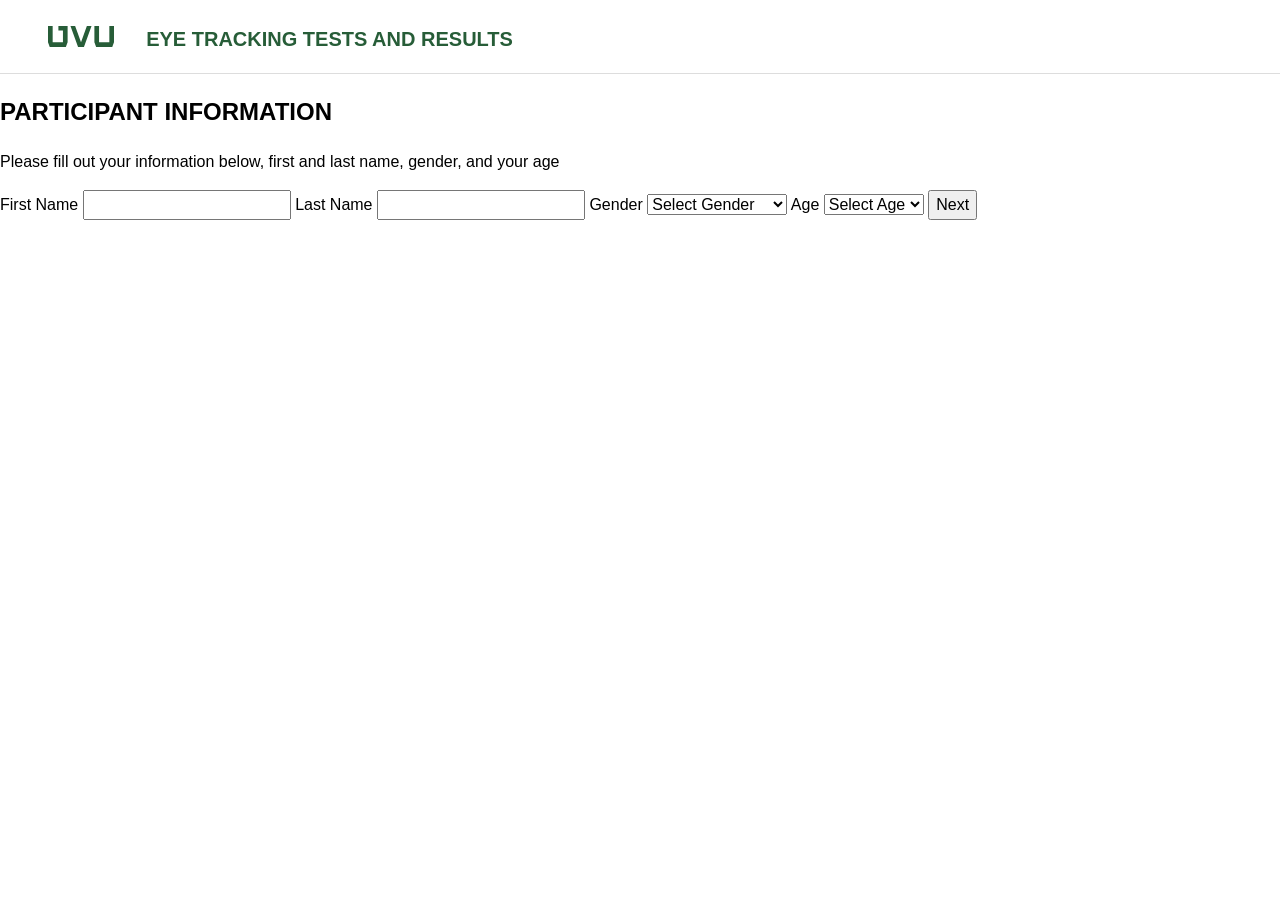
==== add-participant.html @ b54fefea "Add initial project structure and consent form - Added Rajdhani font files (Bold, Light, Medium, Reg" ====
<!DOCTYPE html>
<html lang="en">
<head>
  <meta charset="UTF-8">
  <meta name="viewport" content="width=device-width, initial-scale=1.0">
  <title>Add Participant | UVU Eye Tracking</title>
  <link rel="stylesheet" href="css/variables.css">
  <link rel="stylesheet" href="css/base.css">
  <link rel="stylesheet" href="css/components.css">
  <link rel="stylesheet" href="css/add-participant.css">
</head>
<body>

  <!-- HEADER -->
      <header>
      <div class="logo-and-sitename">
        <img src="assets/images/uvu-mono.svg" alt="UVU Logo" class="logo" />
        <h1>EYE TRACKING TESTS AND RESULTS</h1>
      </div>

    </header>
  <main>
    <!-- White panel: heading "PARTICIPANTS INFORMATION", instruction line
         Fields: First Name, Last Name, Gender (select), Age (select)
         "Next" button -->

    <section id="add-participant-panel">
      <h1>PARTICIPANT INFORMATION</h1>
      <p>Please fill out your information below, first and last name, gender, and your age</p>
      <form id="add-participant-form">
        <label for="first-name">First Name</label>
        <input type="text" id="first-name" name="first-name" required>

        <label for="last-name">Last Name</label>
        <input type="text" id="last-name" name="last-name" required>

        <label for="gender">Gender</label>
        <select id="gender" name="gender" required>
          <option value="">Select Gender</option>
          <option value="male">Male</option>
          <option value="female">Female</option>
          <option value="other">Other</option>
          <option value="prefer-not-to-say">Prefer not to say</option>
        </select>

        <label for="age">Age</label>
        <select id="age" name="age" required>
          <option value="">Select Age</option>
          <!-- Age options will be populated by JavaScript -->
        </select>

        <button type="submit">Next</button>
  </main>

  <script src="js/add-participant.js"></script>
</body>
</html>
---- css/variables.css ----
:root {
  /* UVU brand colors (hex from the UVU Design Systems doc, website values) */
  --color-green: #275d38; /* Primary Green */
  --color-green-dark: #1A4127; /* Primary: Dark Green */
  --color-forest: #00843d; /* Secondary: Forest */
  --color-green-light: #4ba23f; /* Secondary: Clover */
  --color-fern: #78be20; /* Tertiary: Fern */
  --color-lime: #c5e86c; /* Tertiary: Lime */
  --color-aqua: #86c8bc;
  --color-red: #e15230;

  /* Neutrals + UI colors (sampled from the Figma, not part of the brand palette) */
  --color-bg-page: #f0f0f0;
  --color-bg-white: #ffffff;
  --color-field: #e8e8e8;
  --color-card-image: #c4c4c4;
  --color-text: #000000;
  --color-text-muted: #7a7a7a;

  /* Study status colors */
  --color-status-progress: #3b6fd4;
  --color-status-draft: #7a7a7a;
  --color-status-completed: #4ba23f;

  /* Typography: Rajdhani for h1-h4, Lato for body and buttons, Arial as fallback */
  --font-heading: "Rajdhani", Arial, sans-serif;
  --font-body: "Lato", Arial, sans-serif;

  /* Spacing: every step is a multiple of 4px. Name = px / 4 (so --space-4 = 16px) */
  --space-1: 4px;
  --space-2: 8px;
  --space-3: 12px;
  --space-4: 16px;
  --space-5: 20px;
  --space-6: 24px;
  --space-8: 32px;
  --space-10: 40px;
  --space-12: 48px;
  --space-14: 56px;
  --space-16: 64px;
  --space-18: 72px;

  --radius: 8px; /* one radius for cards, buttons, inputs. Pills use 999px, circles 50% */
  --shadow-card: 0 1px 6px 0 rgba(0, 0, 0, 0.25);
}
---- css/base.css ----
/* Reset + page defaults */
/* TODO: box-sizing, margin reset, body font/background */

*,
*::before,
*::after {
  box-sizing: border-box;
}

body {
    margin: 0;
    font-family: var(--font-body);
    font-size: 16px;
    line-height: 1.5;
}

img {
    display: block;
    max-width: 100%;
}

button, input, select, textarea {
    font-family: inherit;
    font-size: inherit;
    line-height: inherit;
    margin: 0;
}
---- css/components.css ----
/* Shared components, used on every page */

/* .site-header: white bar, UVU logo + "UVU EYE TRACKING TESTS AND RESULTS" */

/* .btn-primary: solid green button (Save, Next, Add Participant, Take Study, Done) */
/* .btn-outline: white button with green border (Back, Results, Edit Study, + Add task) */
/* .btn-pill: small rounded green pill (+ New Study, + Member) */

/* .study-card: image area + title row + site name + buttons */
/*   .study-card--draft | --in-progress | --completed  (status dot color, Results button visible or not) */

/* Header */
header {
  display: flex;
  padding: 0 var(--space-12);
  justify-content: space-between;
  align-items: center;
  align-self: stretch;
  height: 74px;
  border-bottom: 1px solid #ddd;
}

header h1 {
  line-height: 1;
  position: relative;
  top: 2px; /* chỉnh 1–2px cho đến khi thẳng hàng */
  color: var(--color-green);
  font-family: var(--font-heading);
  font-size: 20px;
  font-weight: 600;
  text-transform: uppercase;
}

header .logo {
  width: 66.172px;
  height: 20.22px;
}

header .logo-and-sitename {
  display: flex;
  align-items: center;
  gap: var(--space-8);
}

/* header .new-study-button {
  background: var(--color-green);
  color: var(--color-bg-white);
  border-radius: 25px;
  font-family: Rajdhani;
  font-size: 14px;
  font-style: normal;
  font-weight: 600;
  line-height: 19.8px; 
  text-transform: uppercase;
  display: flex;
  padding: 7px 20px;
  justify-content: center;
  align-items: center;
  gap: 10px;
  border: none;
  cursor: pointer;
} */

/* .new-study-button:hover {
  background: var(--color-green-dark);
} */
---- css/add-participant.css ----
/* Add Participant */
/* .info-panel: white card centered on grey background */
/* .info-grid: 2 columns (first name | last name, gender | age) */
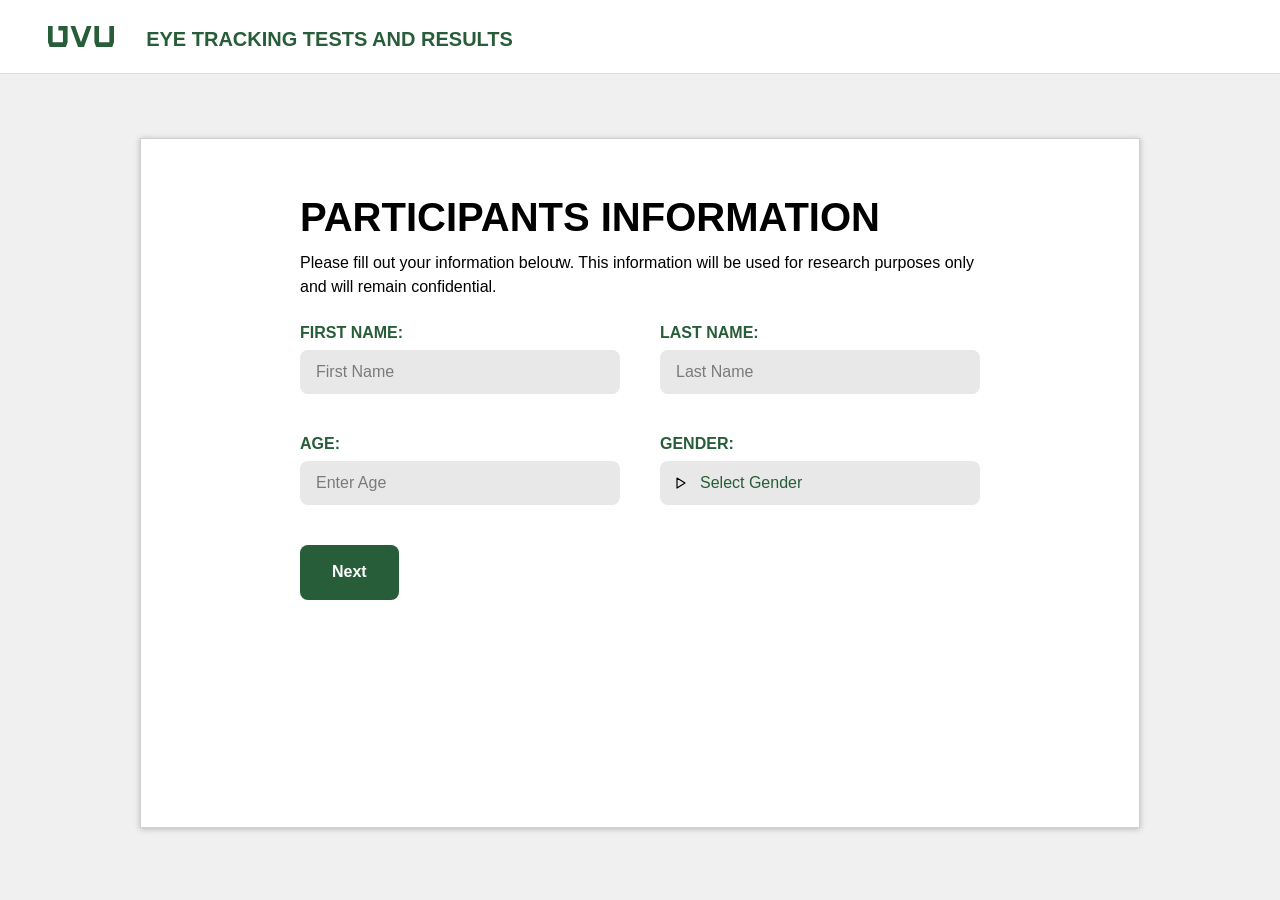
==== commit 96bd75ef: "Refactor add participant form layout and functionality with improved styling and validation" ====
--- a/add-participant.html
+++ b/add-participant.html
@@ -1,57 +1,94 @@
-<!DOCTYPE html>
+<!doctype html>
 <html lang="en">
-<head>
-  <meta charset="UTF-8">
-  <meta name="viewport" content="width=device-width, initial-scale=1.0">
-  <title>Add Participant | UVU Eye Tracking</title>
-  <link rel="stylesheet" href="css/variables.css">
-  <link rel="stylesheet" href="css/base.css">
-  <link rel="stylesheet" href="css/components.css">
-  <link rel="stylesheet" href="css/add-participant.css">
-</head>
-<body>
-
-  <!-- HEADER -->
-      <header>
+  <head>
+    <meta charset="UTF-8" />
+    <meta name="viewport" content="width=device-width, initial-scale=1.0" />
+    <title>Add Participant | UVU Eye Tracking</title>
+    <link rel="stylesheet" href="css/variables.css" />
+    <link rel="stylesheet" href="css/base.css" />
+    <link rel="stylesheet" href="css/components.css" />
+    <link rel="stylesheet" href="css/add-participant.css" />
+  </head>
+  <body>
+    <!-- HEADER -->
+    <header>
       <div class="logo-and-sitename">
         <img src="assets/images/uvu-mono.svg" alt="UVU Logo" class="logo" />
         <h1>EYE TRACKING TESTS AND RESULTS</h1>
       </div>
+    </header>
 
-    </header>
-  <main>
-    <!-- White panel: heading "PARTICIPANTS INFORMATION", instruction line
-         Fields: First Name, Last Name, Gender (select), Age (select)
-         "Next" button -->
+    <main class="add-participant-page">
+      <!-- White panel: heading "PARTICIPANTS INFORMATION", instruction line
+           Fields: First Name, Last Name (text), Gender, Age (select)
+           "Next" button -->
+      <section id="add-participant-panel">
+        <div class="panel-content">
+          <h1>Participants Information</h1>
+          <p>
+            Please fill out your information beloưw. This information will be used for research purposes only and will remain confidential.
+          </p>
 
-    <section id="add-participant-panel">
-      <h1>PARTICIPANT INFORMATION</h1>
-      <p>Please fill out your information below, first and last name, gender, and your age</p>
-      <form id="add-participant-form">
-        <label for="first-name">First Name</label>
-        <input type="text" id="first-name" name="first-name" required>
+          <form id="add-participant-form">
+            <div class="field">
+              <label for="first-name">First Name:</label>
+              <input
+                type="text"
+                id="first-name"
+                name="first-name"
+                placeholder="First Name"
+                autocomplete="given-name"
+                required
+              />
+            </div>
 
-        <label for="last-name">Last Name</label>
-        <input type="text" id="last-name" name="last-name" required>
+            <div class="field">
+              <label for="last-name">Last Name:</label>
+              <input
+                type="text"
+                id="last-name"
+                name="last-name"
+                placeholder="Last Name"
+                autocomplete="family-name"
+                required
+              />
+            </div>
 
-        <label for="gender">Gender</label>
-        <select id="gender" name="gender" required>
-          <option value="">Select Gender</option>
-          <option value="male">Male</option>
-          <option value="female">Female</option>
-          <option value="other">Other</option>
-          <option value="prefer-not-to-say">Prefer not to say</option>
-        </select>
+            <div class="field">
+              <label for="age">Age:</label>
+              <input
+                type="text"
+                id="age"
+                name="age"
+                placeholder="Enter Age"
+                inputmode="numeric"
+                pattern="[0-9]{1,3}"
+                maxlength="3"
+                title="Please enter your age as a number"
+                autocomplete="off"
+                required
+              />
+            </div>
 
-        <label for="age">Age</label>
-        <select id="age" name="age" required>
-          <option value="">Select Age</option>
-          <!-- Age options will be populated by JavaScript -->
-        </select>
+            <div class="field">
+              <label for="gender">Gender:</label>
+              <select id="gender" name="gender" required>
+                <option value="">Select Gender</option>
+                <option value="male">Male</option>
+                <option value="female">Female</option>
+                <option value="other">Other</option>
+                <option value="prefer-not-to-say">Prefer not to say</option>
+              </select>
+            </div>
 
-        <button type="submit">Next</button>
-  </main>
+            <div class="form-actions">
+              <button type="submit" class="btn-primary next-btn">Next</button>
+            </div>
+          </form>
+        </div>
+      </section>
+    </main>
 
-  <script src="js/add-participant.js"></script>
-</body>
+    <script src="js/add-participant.js"></script>
+  </body>
 </html>
--- a/css/variables.css
+++ b/css/variables.css
@@ -14,6 +14,7 @@
   --color-bg-white: #ffffff;
   --color-field: #e8e8e8;
   --color-card-image: #c4c4c4;
+  --color-border: #d1d1d1;
   --color-text: #000000;
   --color-text-muted: #7a7a7a;
 
--- a/css/components.css
+++ b/css/components.css
@@ -3,6 +3,36 @@
 /* .site-header: white bar, UVU logo + "UVU EYE TRACKING TESTS AND RESULTS" */
 
 /* .btn-primary: solid green button (Save, Next, Add Participant, Take Study, Done) */
+.btn-primary {
+  display: inline-flex;
+  align-items: center;
+  justify-content: center;
+  gap: var(--space-4);
+  padding: var(--space-4);
+  background: var(--color-green);
+  color: var(--color-bg-white);
+  border: none;
+  border-radius: var(--radius); /* same radius as the buttons on the home page */
+  font-family: var(--font-body);
+  font-size: 16px;
+  font-weight: 600;
+  line-height: 1.4;
+  cursor: pointer;
+}
+
+.btn-primary:hover {
+  background: var(--color-green-dark);
+}
+
+.btn-primary:active {
+  background: var(--color-green-light);
+}
+
+.btn-primary:focus-visible {
+  outline: 2px solid var(--color-green);
+  outline-offset: 2px;
+}
+
 /* .btn-outline: white button with green border (Back, Results, Edit Study, + Add task) */
 /* .btn-pill: small rounded green pill (+ New Study, + Member) */
 
--- a/css/add-participant.css
+++ b/css/add-participant.css
@@ -1,3 +1,141 @@
 /* Add Participant */
-/* .info-panel: white card centered on grey background */
-/* .info-grid: 2 columns (first name | last name, gender | age) */
+/* #add-participant-panel: white card centered on the grey page */
+/* #add-participant-form: 2 columns (first name | last name, gender | age), Next button on its own row */
+/* Same page structure as consent.css: .xxx-page = grey background, panel = white sheet */
+
+/* Page */
+
+.add-participant-page {
+  display: flex;
+  justify-content: center;
+  min-height: calc(100vh - 74px); /* grey fills the screen under the 74px header, even on tall windows */
+  padding: var(--space-16) var(--space-4) var(--space-18);
+  background: var(--color-bg-page);
+}
+
+/* Panel */
+
+#add-participant-panel {
+  width: 100%;
+  max-width: 1000px;
+  padding: var(--space-14) var(--space-18) var(--space-16); /* same padding as the consent paper */
+  background: var(--color-bg-white);
+  border: 1px solid var(--color-border);
+  box-shadow: var(--shadow-card);
+}
+
+/* the form column sits in the middle of the panel */
+.panel-content {
+  display: flex;
+  flex-direction: column;
+  gap: var(--space-3);
+  width: 100%;
+  max-width: 680px;
+  margin: 0 auto;
+}
+
+.panel-content h1 {
+  margin: 0;
+  color: var(--color-text);
+  font-family: var(--font-heading);
+  font-size: 40px; /* same size as the consent title */
+  font-weight: 700;
+  line-height: 1.1;
+  text-transform: uppercase;
+}
+
+.panel-content > p {
+  margin: 0;
+  color: var(--color-text);
+}
+
+/* Form */
+
+#add-participant-form {
+  display: grid;
+  grid-template-columns: repeat(2, minmax(0, 1fr)); /* minmax(0) so long text can't stretch a column */
+  gap: var(--space-10) var(--space-10); /* row gap, column gap */
+  margin-top: var(--space-3); /* plus the panel gap = space between intro text and the fields */
+}
+
+.field {
+  display: flex;
+  flex-direction: column;
+  gap: var(--space-2);
+}
+
+.field label {
+  color: var(--color-green);
+  font-family: var(--font-heading);
+  font-size: 16px;
+  font-weight: 700;
+  line-height: 1.2;
+  text-transform: uppercase;
+}
+
+.field input,
+.field select {
+  width: 100%;
+  height: 44px; /* same height as the consent initial boxes */
+  padding: 0 var(--space-4);
+  background-color: var(--color-field);
+  border: none;
+  border-radius: var(--radius);
+  color: var(--color-text);
+  font-family: var(--font-heading);
+}
+
+.field input::placeholder {
+  color: var(--color-text-muted);
+  opacity: 1; /* Firefox makes placeholders lighter by default */
+}
+
+/* Select: remove the browser arrow, draw our own small triangle on the left (as in the design) */
+.field select {
+  appearance: none;
+  padding-left: var(--space-10);
+  color: var(--color-green);
+  cursor: pointer;
+  /* a CSS variable can't be used inside this url(), so the triangle color is written as %23000000 (= black) */
+  background-image: url("data:image/svg+xml,%3Csvg xmlns='http://www.w3.org/2000/svg' width='10' height='12' viewBox='0 0 10 12'%3E%3Cpath d='M1 1l8 5-8 5z' fill='none' stroke='%23000000' stroke-width='1.2' stroke-linejoin='round'/%3E%3C/svg%3E");
+  background-repeat: no-repeat;
+  background-position: var(--space-4) center;
+}
+
+/* Fixed "Select ..." option is shown in green; real options are normal text */
+.field select:invalid {
+  color: var(--color-green);
+}
+
+.field select:valid {
+  color: var(--color-text);
+}
+
+.field input:focus-visible,
+.field select:focus-visible {
+  outline: 2px solid var(--color-green);
+  outline-offset: 2px;
+}
+
+/* Next button: the button style itself is .btn-primary in components.css */
+
+.form-actions {
+  grid-column: 1 / -1; /* full row, button stays on the left */
+}
+
+.next-btn {
+  padding: var(--space-4) var(--space-8);
+}
+
+/* Narrow screens: one column */
+
+@media (max-width: 720px) {
+  #add-participant-panel {
+    padding: var(--space-8) var(--space-4); /* same as consent on small screens */
+  }
+
+  #add-participant-form {
+    grid-template-columns: 1fr;
+    gap: var(--space-6);
+  }
+}
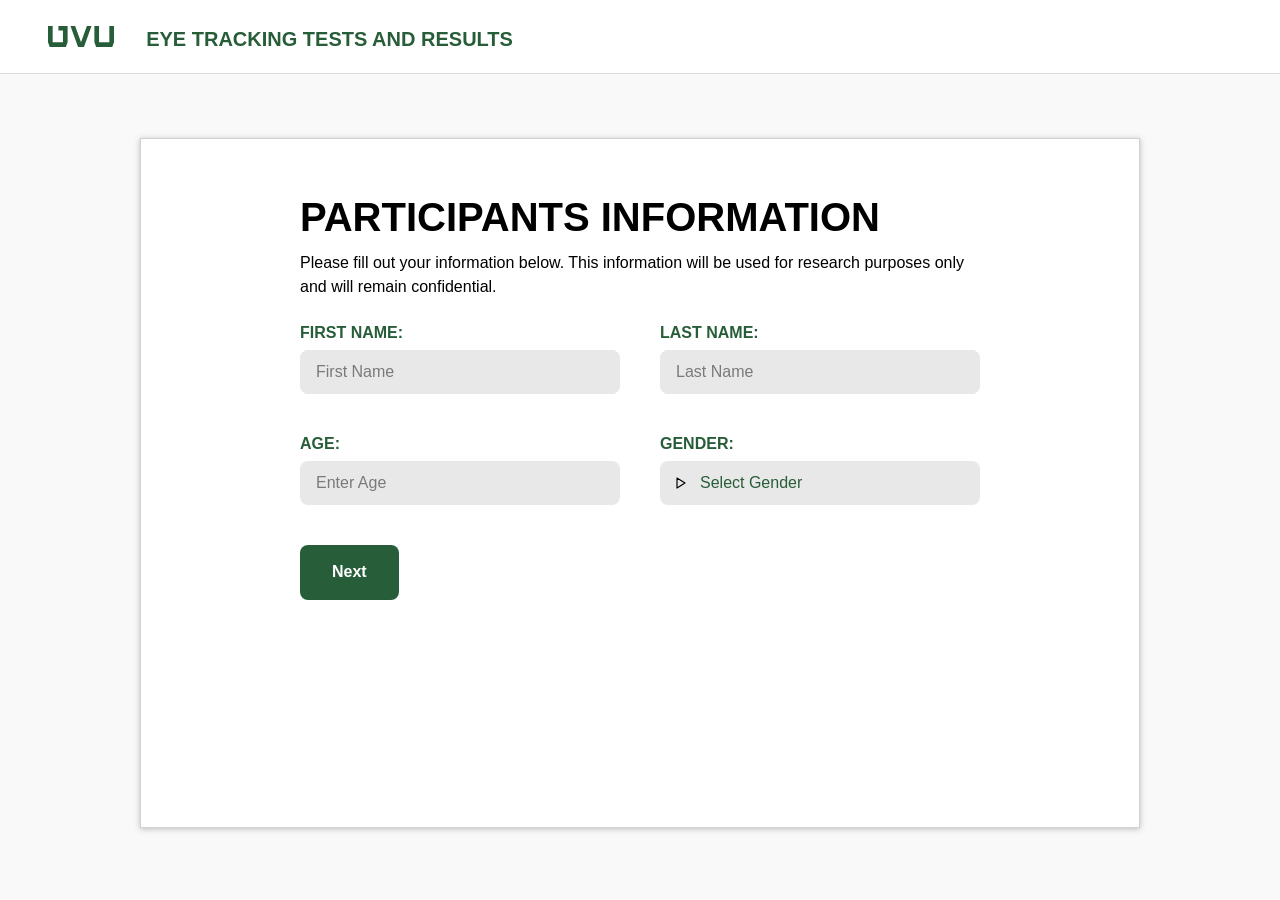
==== commit a092f14a: "Implement Add Participant feature with modal dialog and form validation" ====
--- a/add-participant.html
+++ b/add-participant.html
@@ -26,7 +26,7 @@
         <div class="panel-content">
           <h1>Participants Information</h1>
           <p>
-            Please fill out your information beloưw. This information will be used for research purposes only and will remain confidential.
+            Please fill out your information below. This information will be used for research purposes only and will remain confidential.
           </p>
 
           <form id="add-participant-form">
--- a/css/variables.css
+++ b/css/variables.css
@@ -10,17 +10,18 @@
   --color-red: #e15230;
 
   /* Neutrals + UI colors (sampled from the Figma, not part of the brand palette) */
-  --color-bg-page: #f0f0f0;
+  --color-bg-page: #F9F9F9;
   --color-bg-white: #ffffff;
   --color-field: #e8e8e8;
   --color-card-image: #c4c4c4;
   --color-border: #d1d1d1;
   --color-text: #000000;
   --color-text-muted: #7a7a7a;
+  --color-text-secondary: #555555; /* inactive tabs: darker than muted so it stays readable on grey */
 
   /* Study status colors */
   --color-status-progress: #3b6fd4;
-  --color-status-draft: #7a7a7a;
+  --color-status-draft: #555555;
   --color-status-completed: #4ba23f;
 
   /* Typography: Rajdhani for h1-h4, Lato for body and buttons, Arial as fallback */
--- a/css/components.css
+++ b/css/components.css
@@ -34,7 +34,80 @@
 }
 
 /* .btn-outline: white button with green border (Back, Results, Edit Study, + Add task) */
-/* .btn-pill: small rounded green pill (+ New Study, + Member) */
+/* .btn-pill: small rounded green pill (+ New Study, + Member). Works on <a> and <button> */
+.btn-pill {
+  display: inline-flex;
+  align-items: center;
+  justify-content: center;
+  padding: var(--space-2) var(--space-5);
+  background: var(--color-green);
+  color: var(--color-bg-white);
+  border: none;
+  border-radius: 999px; /* pills use 999px (see --radius in variables.css) */
+  font-family: var(--font-heading);
+  font-size: 14px;
+  font-weight: 600;
+  line-height: 1.4;
+  text-decoration: none;
+  text-transform: uppercase;
+  white-space: nowrap;
+  cursor: pointer;
+}
+
+.btn-pill:hover {
+  background: var(--color-green-dark);
+}
+
+.btn-pill:active {
+  background: var(--color-green-light);
+}
+
+.btn-pill:focus-visible {
+  outline: 2px solid var(--color-green);
+  outline-offset: 2px;
+}
+
+/* .tab-bar: reusable row of tabs (filter bar). Markup + behavior: js/tab-bar.js
+   <nav class="tab-bar" aria-label="...">
+     <button type="button" class="tab-bar-item is-active" data-filter="all" aria-pressed="true">All</button>
+     <button type="button" class="tab-bar-item" data-filter="draft" aria-pressed="false">Drafts</button>
+   </nav>
+   The active tab is white with a green top line, the other tabs are grey with a green line below */
+.tab-bar {
+  display: flex;
+}
+
+.tab-bar-item {
+  padding: var(--space-8) var(--space-12);
+  background: var(--color-bg-page);
+  border: 1px solid transparent;
+  border-top: 4px solid transparent; /* every tab has the same top/bottom lines so heights match */
+  border-bottom: 1px solid var(--color-green);
+  color: var(--color-text-secondary);
+  font-family: var(--font-heading);
+  font-size: 20px;
+  font-weight: 700;
+  line-height: 1;
+  text-transform: uppercase;
+  white-space: nowrap;
+  cursor: pointer;
+}
+
+.tab-bar-item:hover {
+  color: var(--color-text);
+}
+
+.tab-bar-item.is-active {
+  background: var(--color-bg-white);
+  border-color: var(--color-green);
+  border-bottom-color: var(--color-bg-white); /* opens the green line under the active tab */
+  color: var(--color-text);
+}
+
+.tab-bar-item:focus-visible {
+  outline: 2px solid var(--color-green);
+  outline-offset: -2px;
+}
 
 /* .study-card: image area + title row + site name + buttons */
 /*   .study-card--draft | --in-progress | --completed  (status dot color, Results button visible or not) */
@@ -71,26 +144,43 @@
   align-items: center;
   gap: var(--space-8);
 }
+/* Modal popup: <dialog class="modal">, opened with dialog.showModal() */
+.modal {
+  width: calc(100% - var(--space-8));
+  max-width: 1000px;
+  max-height: calc(100vh - var(--space-8));
+  padding: 0;
+  overflow: auto;
+  border: none;
+  background: transparent;
+}
 
-/* header .new-study-button {
-  background: var(--color-green);
-  color: var(--color-bg-white);
-  border-radius: 25px;
-  font-family: Rajdhani;
-  font-size: 14px;
-  font-style: normal;
-  font-weight: 600;
-  line-height: 19.8px; 
-  text-transform: uppercase;
-  display: flex;
-  padding: 7px 20px;
-  justify-content: center;
-  align-items: center;
-  gap: 10px;
+.modal::backdrop {
+  background: rgba(0, 0, 0, 0.5); /* dims the page behind the popup */
+}
+
+.modal-close {
+  position: absolute;
+  top: var(--space-4);
+  right: var(--space-4);
+  z-index: 1;
+  width: var(--space-10);
+  height: var(--space-10);
+  padding: 0;
+  background: transparent;
   border: none;
+  border-radius: var(--radius);
+  color: var(--color-text);
+  font-size: 32px;
+  line-height: 1;
   cursor: pointer;
-} */
+}
 
-/* .new-study-button:hover {
-  background: var(--color-green-dark);
-} */+.modal-close:hover {
+  background: var(--color-field);
+}
+
+.modal-close:focus-visible {
+  outline: 2px solid var(--color-green);
+  outline-offset: 2px;
+}
